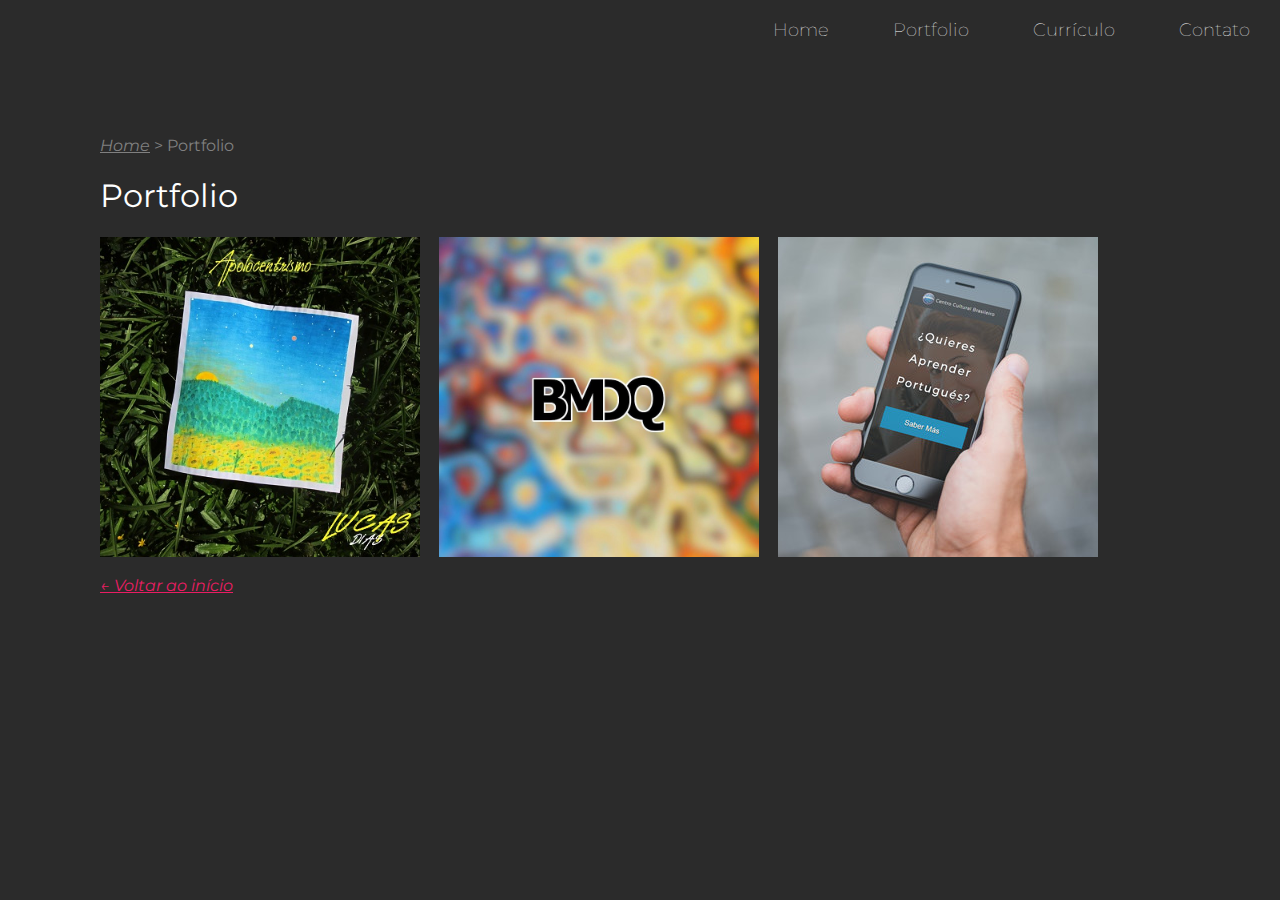
==== portfolio.html @ db2e5bb6 "segundo commit" ====
<!DOCTYPE html>

<html>

	<head>

		<title>Portfolio - Lucas Dias</title>

		<meta charset="utf-8">
		<link rel="stylesheet" href="css/styles.css">
		<link href="https://fonts.googleapis.com/css2?family=Montserrat:ital,wght@0,100;0,200;0,400;0,600;1,400&display=swap" rel="stylesheet">
		<script type="text/javascript" src="js/scripts.js"></script>
				
	</head>


	<body>

			<div id="navigation" class="navigation">
				<ul>
					<li><a href="index.html">Home</a></li>
					<li><a href="portfolio.html">Portfolio</a></li>
					<li><a href="curriculo.html">Currículo</a></li>
					<li><a href="contato.html">Contato</a></li>
					<li id="threeline-icon" class="threeline-icon" onclick="openNav()">&#9776;</li>
				</ul>
			</div>
					

			<div class="main">
				
				<ul class="caminho">
					<li><a href="index.html">Home</a></li>
					<li>></li>
					<li>Portfolio</li>
				</ul>


				<h1>Portfolio</h1>

				<div style="background-image: url('img/ep/capa.jpg')" class="miniatura">
					<a href="ep.html">
					<div class="blackbox"> 
						<div class="blackbox-text">
							<h1>Apolocentrismo</h1>
							<h2>Produção Musical</h2>
						</div>
					</div>
					</a>
				</div>

				<div style="background-image: url('img/a-paz/capa.jpg')" class="miniatura" background-size="contain">
					<a href="a-paz.html">
					<div class="blackbox"> 
						<div class="blackbox-text">
							<h1>A Paz (Cover)</h1>
							<h2>Produção / Direção / Edição</h2>
						</div>
					</div>
					</a>
				</div>

				<div style="background-image: url('img/ccb.jpg')" class="miniatura" background-size="contain">
					<a href="a-paz.html">
					<div class="blackbox"> 
						<div class="blackbox-text">
							<h1>Ensino de Música</h1>
							<h2>Professor / Monitor</h2>
						</div>
					</div>
					</a>
				</div>


				<br>
				<a class="back-link" href="index.html">&larr; Voltar ao início<a>

			</div>	
			
	</body>

</html>
---- css/styles.css ----
html, body {
	margin-left: 0;
	margin-right: 0;
	margin-top: 0;
	padding: 0;
}

body {
	background-color: #2b2b2b;
	font-family: "Montserrat", arial;
}


.navigation {
	background-color: #2b2b2b;
	color: white;
	height: 60px;

	animation-name: navegacao;
	animation-duration: 1s; 
}




.navigation a {
	color: white;
	text-decoration: none;
}

.navigation ul {
	list-style: none;
	padding-left: 0;
	text-align: right;
	margin-top: 0px;
	height: 60px;
}

.navigation li {
	display: inline-block;
	padding-left: 30px;
	padding-right: 30px;
	line-height: 60px;
	font-size: 18px;
	font-weight: 100;
}

.navigation a:hover {
	color: #e91d63;
}

.navigation li.threeline-icon {
	display: none;
}

.navigation li.threeline-icon:hover {
	color: #e91363;
	cursor: pointer;
}

.capa {
	color: white;
}

.capa span {
	color: #e91d63;
	display: block;
}

.capa div {
	display: inline-block; 
	height: 500px;
}


.profile-pic {
	width: 40%;
	text-align: center;

	animation-name: surgir;
	animation-duration: 2s;
}

.profile-pic img {
	width: 320px;
	border-radius: 320px;
	margin-top: 16%;
}


.profile-title {
	vertical-align: top;
	width: 59%;

	animation-name: surge-baixo;
	animation-duration: 1s;
}

.profile-title h1 {
	font-size: 58px;
	margin-top: 21%;	
	text-transform: uppercase;
	font-weight: 400;
	line-height: 54px;
	letter-spacing: 5px;
}

.profile-title h2 {
	font-size: 16px;
	font-weight: 100;
	margin-top: -25px;
	letter-spacing: 2px;
}

.curriculo {
	margin-bottom: -20px;
}

.cv-pic {
	float: right;
	width: 250px;
	margin-right: 0px;
	margin-bottom: 20px;
}

.icon-soft {
	width: 380px;
}

.icon-hard {
	width: 500px;
}

.main {
	padding: 60px 150px 60px 100px;

	animation-name: surge-esquerda;
	animation-duration: 1s;
}

.main h1 {
	color: white;
	font-weight: normal;
}

.main h2 {
	color: white;
	font-size: 16px;
	font-weight: normal;
	text-transform: uppercase;
	margin-top: 40px;
}

.main h3 {
	color: #e91d63;
	font-size: 13px;
	text-transform: uppercase;
} 

.main p {
	color: white;
	font-size: 16px;
	font-weight: 100;
	line-height: 28px;
	text-align: justify;
}

.main a {
	font-style: italic;
	color: #e91d63;
}


.caminho {
	list-style: none;
	padding-left: 0;
	color: gray;
}

.caminho a {
	color: gray;
}

.caminho li {
	display: inline-block;
}


.social-img {
	width: 50px;
	margin-bottom: 20px;
	margin-right: 10px;
}


.miniatura {
	width: 320px;
	height: 320px;
	display: inline-block;
	margin-right: 15px;
	margin-bottom: 15px;
	background-size: contain;
	overflow: hidden;
}

.miniatura a {
	text-decoration: none;
}


.blackbox {
	width: 100%;
	height: 100%;
	background-color: black;
	opacity: 0;
	padding-top: 125px;

	transition: 0.5s;
}

.blackbox:hover {
	opacity: 0.8;

	transition: 0.5s;
}


.blackbox-text {
	text-align: center;
}

.blackbox-text h1 {
	font-size: 18px;
	font-style: normal;
	font-weight: 600;
	color: #ff387d;
	text-transform: uppercase;
	margin-top: 0px;
}

.blackbox-text h2 {
	font-size: 16px;
	font-style: normal;
	font-weight: 100;
	text-transform: none;
	margin-top: 0;
}


.foto {
	width: 100%;
	margin-top: 10px;
}

.foto-logo {
	width: 30%;
	margin-top: -40px;
	margin-bottom: -20px;

}

.logo {
	text-align: center;
	width: 100%;
	height: 100%;
}


.carrossel {
	text-align: center;
	width: 100%;
	height: 100%;
	display: inline-block;
	margin-bottom: 10px;
	margin-top: 10px;
}

.carrossel img {
	width: 32%;
	height: 100%;
}


.back-link a {
	color: #ff5690;
}





@keyframes surgir {
	0% {opacity: 0}
	100% {opacity: 1;}
}

@keyframes surge-baixo {
	0% {opacity: 0; transform: translate(0px,20px);}
	100% {opacity: 1; transform: translate(0px,0px);}
}

@keyframes surge-cima {
	0% {opacity: 0; transform: translate(0px,-20px);}
	100% {opacity: 1; transform: translate(0px,0px);}
}

@keyframes surge-esquerda {
	0% {opacity: 0; transform: translate(-20px,0px);}
	100% {opacity: 1; transform: translate(0px,0px);}
}

@keyframes navegacao {
	0% {opacity: 0;}
	50% {opacity: 0;}
	100% {opacity: 1;}
}





@media (max-width: 950px) {


.navigation li {
	display: none;
}

.navigation li.threeline-icon {
	display: inline-block;
}


.capa div{
	display: block;
	height: auto;
}


.profile-pic {
	text-align: center;
	width: 100%;
}

.profile-pic img {
	margin-top: 20px;
	margin-left: 0;
	max-width: 70%;
}

.profile-title {
	width: 100%;
	text-align: center;
}

.profile-title h1 {
	font-size: 40px;
	line-height: 40px;
	margin: 30px 20px 60px 20px;
}

.profile-title h2 {
	margin-left: 20px;
	margin-right: 20px;
	margin-bottom: 40px;
}


.main {
	padding: 20px 5% 40px 5%;
}

.main a {
	overflow-wrap: break-word;
	word-wrap: break-word;
}

.main h2 {
	margin-top: 10px;
} 

.main p {
	text-align: left;
	line-height: 30px;
}


.caminho li {
	font-size: 13px; 
}


.cv-pic {
	float: none;
	max-width: 100%;
	margin-right: 2%;
	margin-bottom: 2%;
	text-align: left;
}


.icon-hard, .icon-soft {
	max-width: 90%;
}


.miniatura {
	max-width: 100%;
	background-size: auto 100%;
}


.blackbox {
	opacity: 0.8;
}


.menujs {
	height: auto;
}

.menujs ul {
	height: auto;
	text-align: center;
	padding-left: 20%;
	padding-right: 20%;
}

.menujs li {
	display: block;
	border-bottom: solid gray 1px;
	width: 100%;
	padding-left: 0;
	padding-right: 0;
}

}
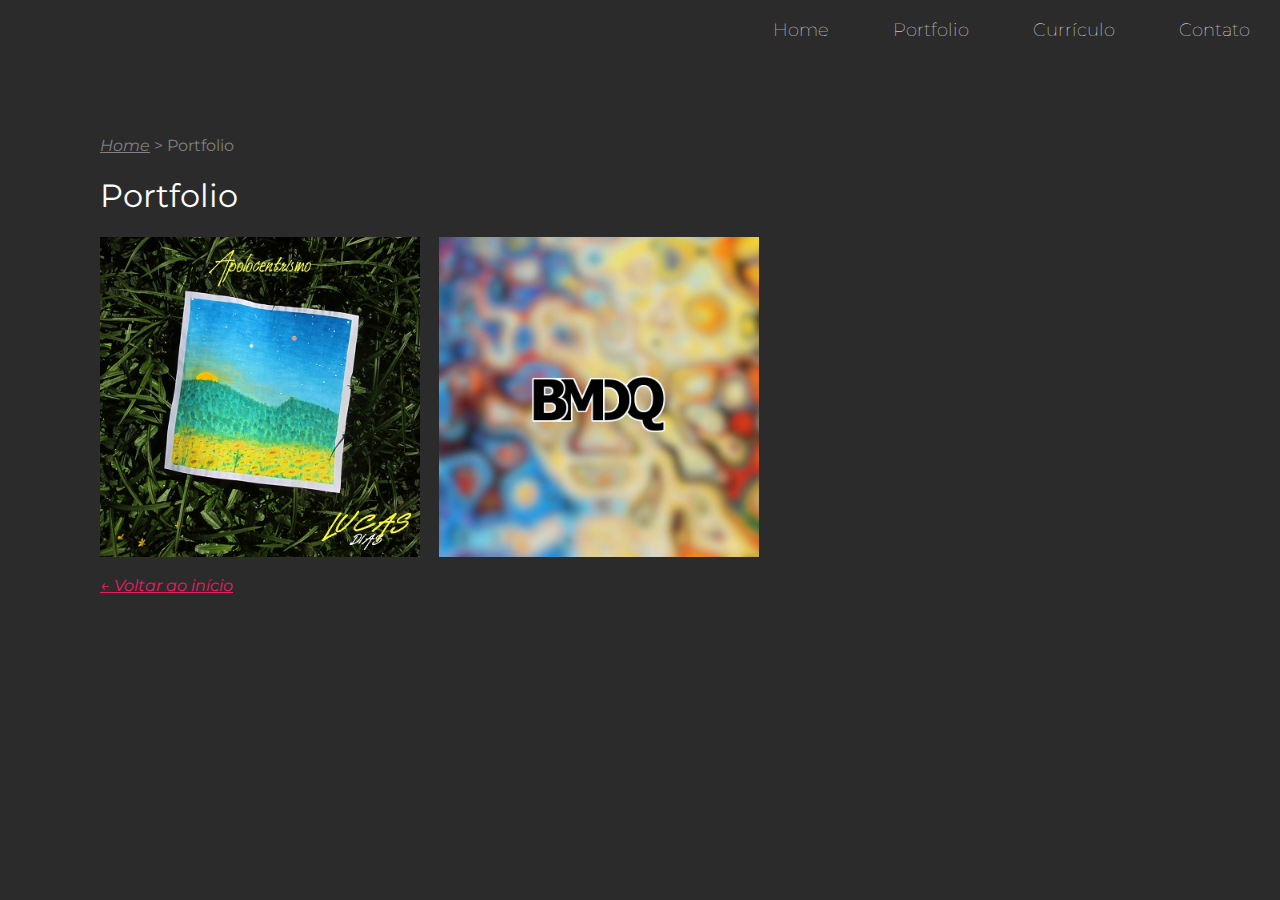
==== commit b697bfce: "terceiro commit" ====
--- a/portfolio.html
+++ b/portfolio.html
@@ -60,17 +60,6 @@
 					</a>
 				</div>
 
-				<div style="background-image: url('img/ccb.jpg')" class="miniatura" background-size="contain">
-					<a href="a-paz.html">
-					<div class="blackbox"> 
-						<div class="blackbox-text">
-							<h1>Ensino de Música</h1>
-							<h2>Professor / Monitor</h2>
-						</div>
-					</div>
-					</a>
-				</div>
-
 
 				<br>
 				<a class="back-link" href="index.html">&larr; Voltar ao início<a>
